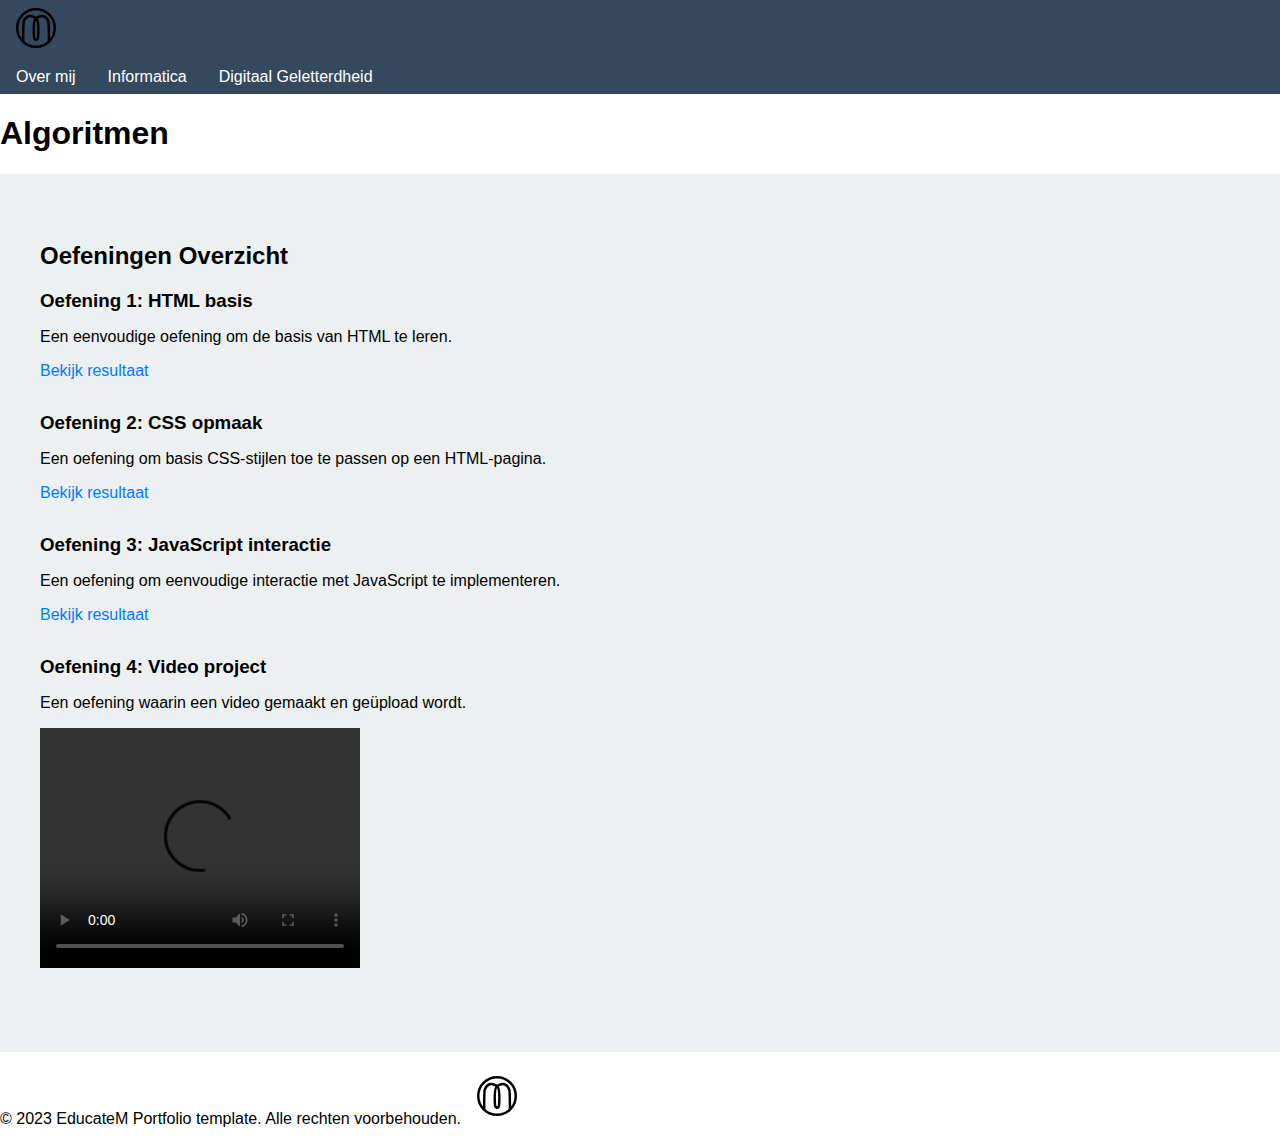
==== algoritmen.html @ 1f98e6f2 "blablabla" ====
<!DOCTYPE html>
<html lang="en">
<head>
    <meta charset="UTF-8">
    <meta name="viewport" content="width=device-width, initial-scale=1.0">
    <title>Programmeren</title>
    <link rel="stylesheet" href="css/styles.css">
</head>
<body>
    <header>
        <nav>
            <img src="img/Logo.svg" alt="Logo" class="menu-logo">
            <ul class="nav-menu">
                <li><a href="index.html">Over mij</a></li>
                <li>
                    <a href="#" class="menu-toggle">Informatica</a>
                    <ul class="submenu">
                        <li><a href="programmeren.html">Programmeren</a></li>
                        <li><a href="algoritmen.html">Algoritmen</a></li>
                    </ul>
                </li>
                <li>
                    <a href="#" class="menu-toggle">Digitaal Geletterdheid</a>
                    <ul class="submenu">
                        <li><a href="ICTbasis.html">ICT-Basisvaardigheden</a></li>
                        <li><a href="mediawijsheid.html">Mediawijsheid</a></li>
                        <li><a href="DigitaleInformatieVaardigheden.html">Digitale informatievaardigheden</a></li>
                        <li><a href="Computational.html">Computational thinking</a></li>
                    </ul>
                </li>
            </ul>
        </nav>
    </header>

    <main>
        <h1>Algoritmen</h1>
        <!-- Oefeningen overzicht -->
        <section class="section-light">
            <div class="container">
                <h2>Oefeningen Overzicht</h2>
                <ul class="exercise-list">
                    <li>
                        <h3>Oefening 1: HTML basis</h3>
                        <p>Een eenvoudige oefening om de basis van HTML te leren.</p>
                        <a href="studentcode/onderwerp1/oefening1.html" target="_blank" rel="noopener noreferrer">Bekijk resultaat</a>
                    </li>
                    <li>
                        <h3>Oefening 2: CSS opmaak</h3>
                        <p>Een oefening om basis CSS-stijlen toe te passen op een HTML-pagina.</p>
                        <a href="oefening2.html" target="_blank" rel="noopener noreferrer">Bekijk resultaat</a>
                    </li>
                    <li>
                        <h3>Oefening 3: JavaScript interactie</h3>
                        <p>Een oefening om eenvoudige interactie met JavaScript te implementeren.</p>
                        <a href="oefening3.html" target="_blank" rel="noopener noreferrer">Bekijk resultaat</a>
                    </li>
                    <li>
                        <h3>Oefening 4: Video project</h3>
                        <p>Een oefening waarin een video gemaakt en geüpload wordt.</p>
                        <div class="embedded-video">
                            <video width="320" height="240" controls>
                                <source src="voorbeeld-video.mp4" type="video/mp4">
                                Uw browser ondersteunt de video tag niet.
                            </video>
                        </div>
                    </li>

                </ul>
            </div>
        </section>

    </main>

    <footer>
        <p>&copy; 2023 EducateM Portfolio template. Alle rechten voorbehouden.<img src="img/Logo.svg" alt="Logo" class="menu-logo"></p>
    </footer>

    <script src="js/script.js"></script>

</body>
</html>
---- css/styles.css ----
/* Algemene stijlen */
body {
  font-family: Arial, sans-serif;
  margin: 0;
  padding: 0;
}

.container {
  max-width: 1200px;
  margin: 0 auto;
  padding: 1rem;
}

/* Navigatie menu stijlen */
nav {
  background-color: #34495e;
}

.nav-menu {
  display: flex;
  list-style-type: none;
  margin: 0;
  padding: 0;
}

.nav-menu li {
  position: relative;
}

.nav-menu a {
  display: block;
  padding: 0.5rem 1rem;
  text-decoration: none;
  color: #fff;
}

.menu-logo {
  height: 40px;
  margin-left: 1rem;
  margin-top: 0.5rem;
  margin-bottom: 0.5rem;
}


/* Submenu stijlen */
.submenu {
  opacity: 0;
  visibility: hidden;
  position: absolute;
  left: 0;
  top: 100%;
  background-color: #f1c40f;
  list-style-type: none;
  margin: 0;
  padding: 0.5rem;
  box-shadow: 0 2px 4px rgba(0, 0, 0, 0.1);
  min-width: 150px;
  transition: opacity 0.3s, visibility 0.3s;
}

.submenu a {
  padding: 0.25rem 0.5rem;
}

.submenu-open {
  opacity: 1;
  visibility: visible;
}

.nav-menu a:hover,
.nav-menu li:hover > a {
  background-color: #2c3e50;
}

/* Sectie stijlen */
.section-light {
  background-color: #ecf0f1;
  padding: 2rem 0;
}

.section-dark {
  background-color: #34495e;
  color: #fff;
  padding: 2rem 0;
}

/* Persoonlijke introductie stijlen */
.intro-content {
  display: flex;
  align-items: center;
}

.profile-picture {
  width: 100px;
  height: 100px;
  border-radius: 50%;
  object-fit: cover;
  margin-right: 1rem;
}

.skills-list {
  list-style-type: none;
  padding: 0;
}

.skill-name {
  display: inline-block;
  width: 150px;
}

.rating {
  display: inline-block;
  font-size: 1.5rem;
}

.rating::before {
  content: "★★★★★";
  color: #ccc;
}

.rating[data-rating="5"]::before {
  color: #f1c40f;
}

.rating[data-rating="4"]::before {
  color: #f1c40f;
  clip-path: inset(0 20% 0 0);
}

.rating[data-rating="3"]::before {
  color: #f1c40f;
  clip-path: inset(0 40% 0 0);
}

.rating[data-rating="2"]::before {
  color: #f1c40f;
  clip-path: inset(0 60% 0 0);
}

.rating[data-rating="1"]::before {
  color: #f1c40f;
  clip-path: inset(0 80% 0 0);
}

.website-logo {
  width: 100px;
  height: 100px;
  object-fit: cover;
  margin-bottom: 1rem;
}

.exercise-list {
  list-style-type: none;
  padding: 0;
}

.exercise-list li {
  margin-bottom: 2rem;
}

.exercise-list h3 {
  margin: 0 0 0.5rem;
}

.exercise-list a {
  text-decoration: none;
  color: #007bff;
}

.exercise-list a:hover {
  text-decoration: underline;
}
.embedded-video {
  margin-top: 1rem;
}
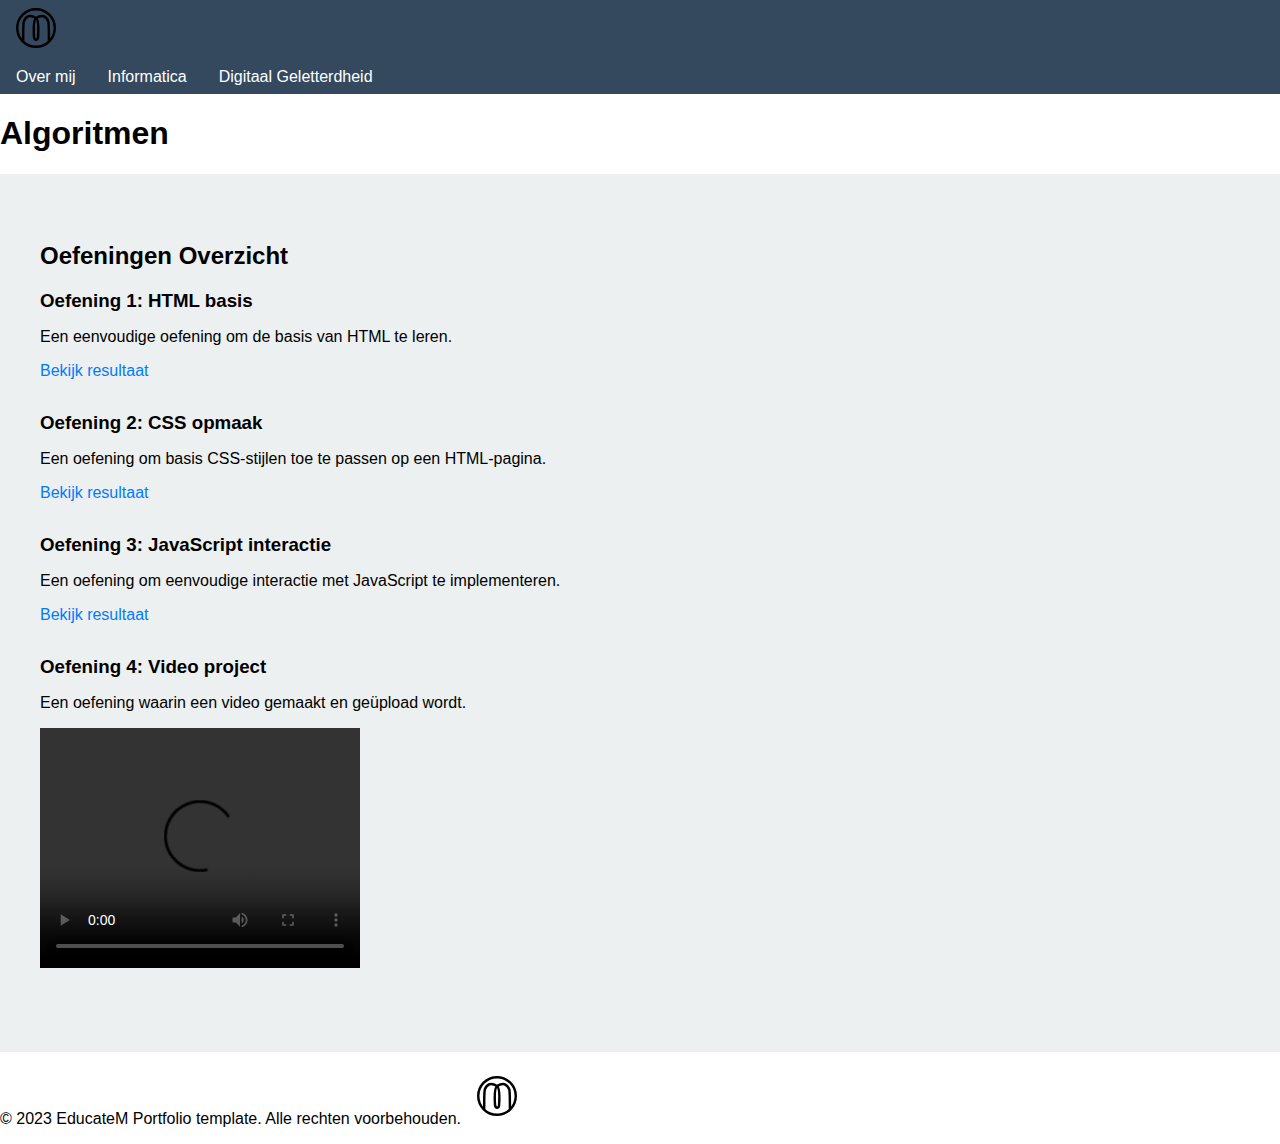
==== commit 00c78295: "Update algoritmen.html" ====
--- a/algoritmen.html
+++ b/algoritmen.html
@@ -6,6 +6,7 @@
     <title>Programmeren</title>
     <link rel="stylesheet" href="css/styles.css">
 </head>
+
 <body>
     <header>
         <nav>
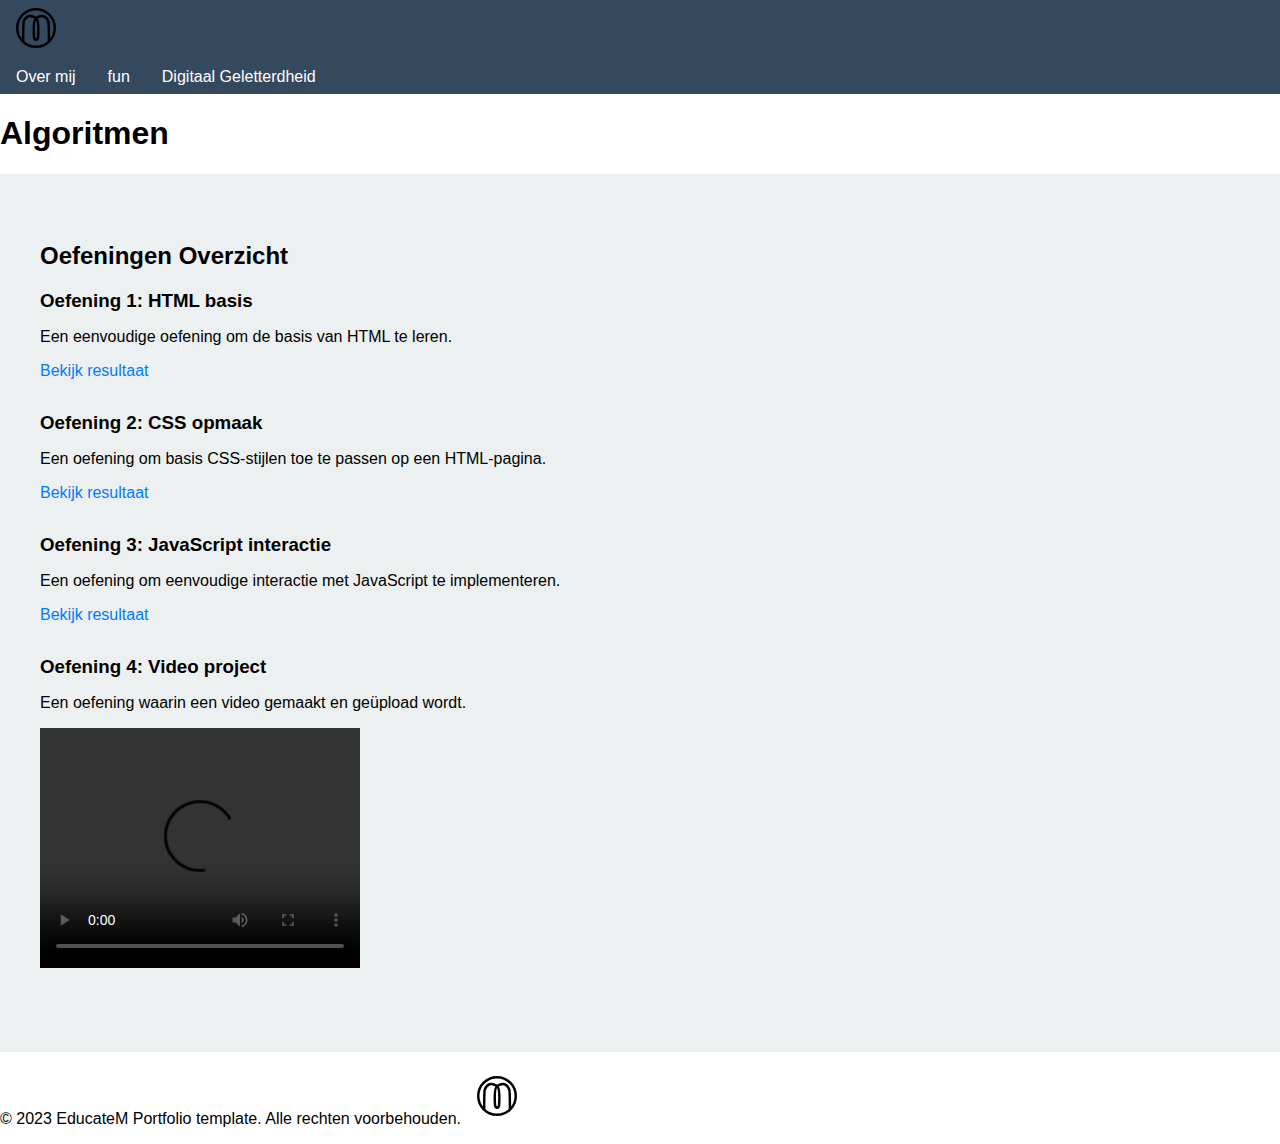
==== commit 165ee163: "update 1.0" ====
--- a/algoritmen.html
+++ b/algoritmen.html
@@ -14,7 +14,7 @@
             <ul class="nav-menu">
                 <li><a href="index.html">Over mij</a></li>
                 <li>
-                    <a href="#" class="menu-toggle">Informatica</a>
+                    <a href="#" class="menu-toggle">fun</a>
                     <ul class="submenu">
                         <li><a href="programmeren.html">Programmeren</a></li>
                         <li><a href="algoritmen.html">Algoritmen</a></li>
